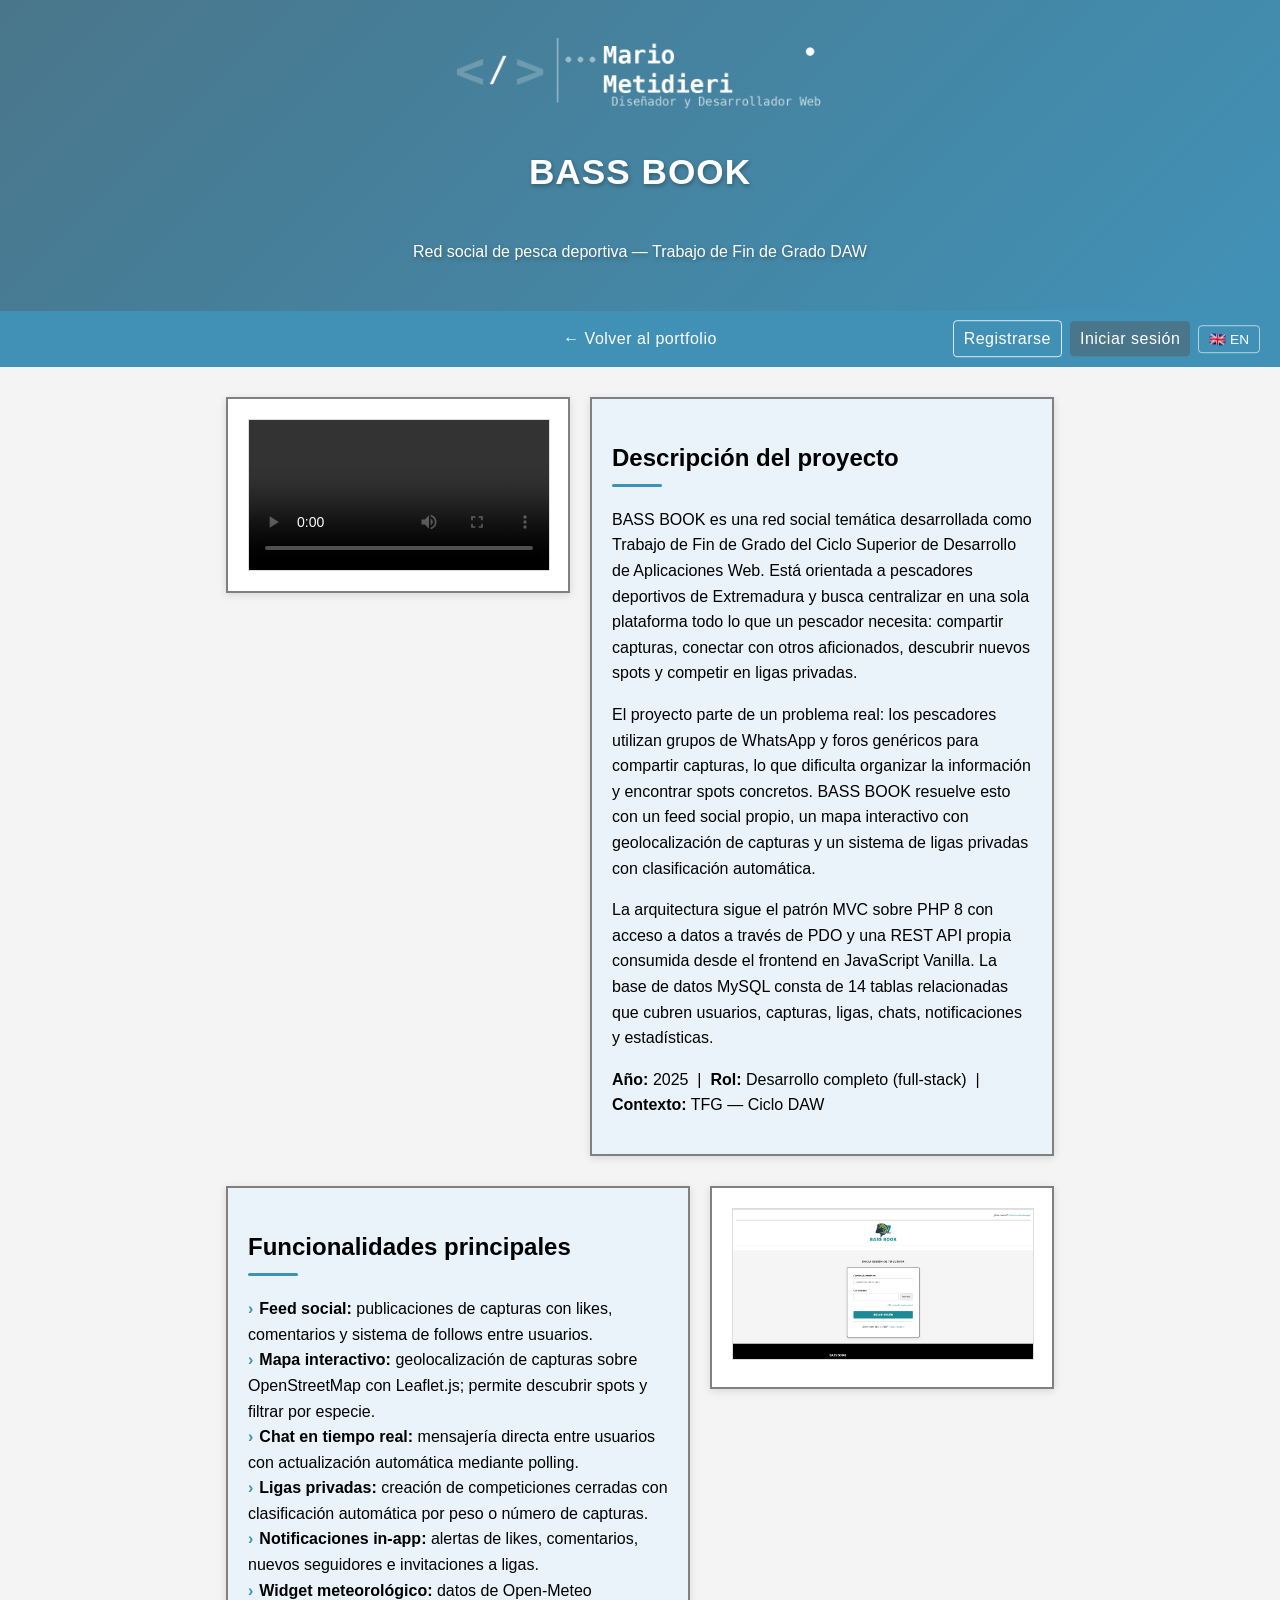
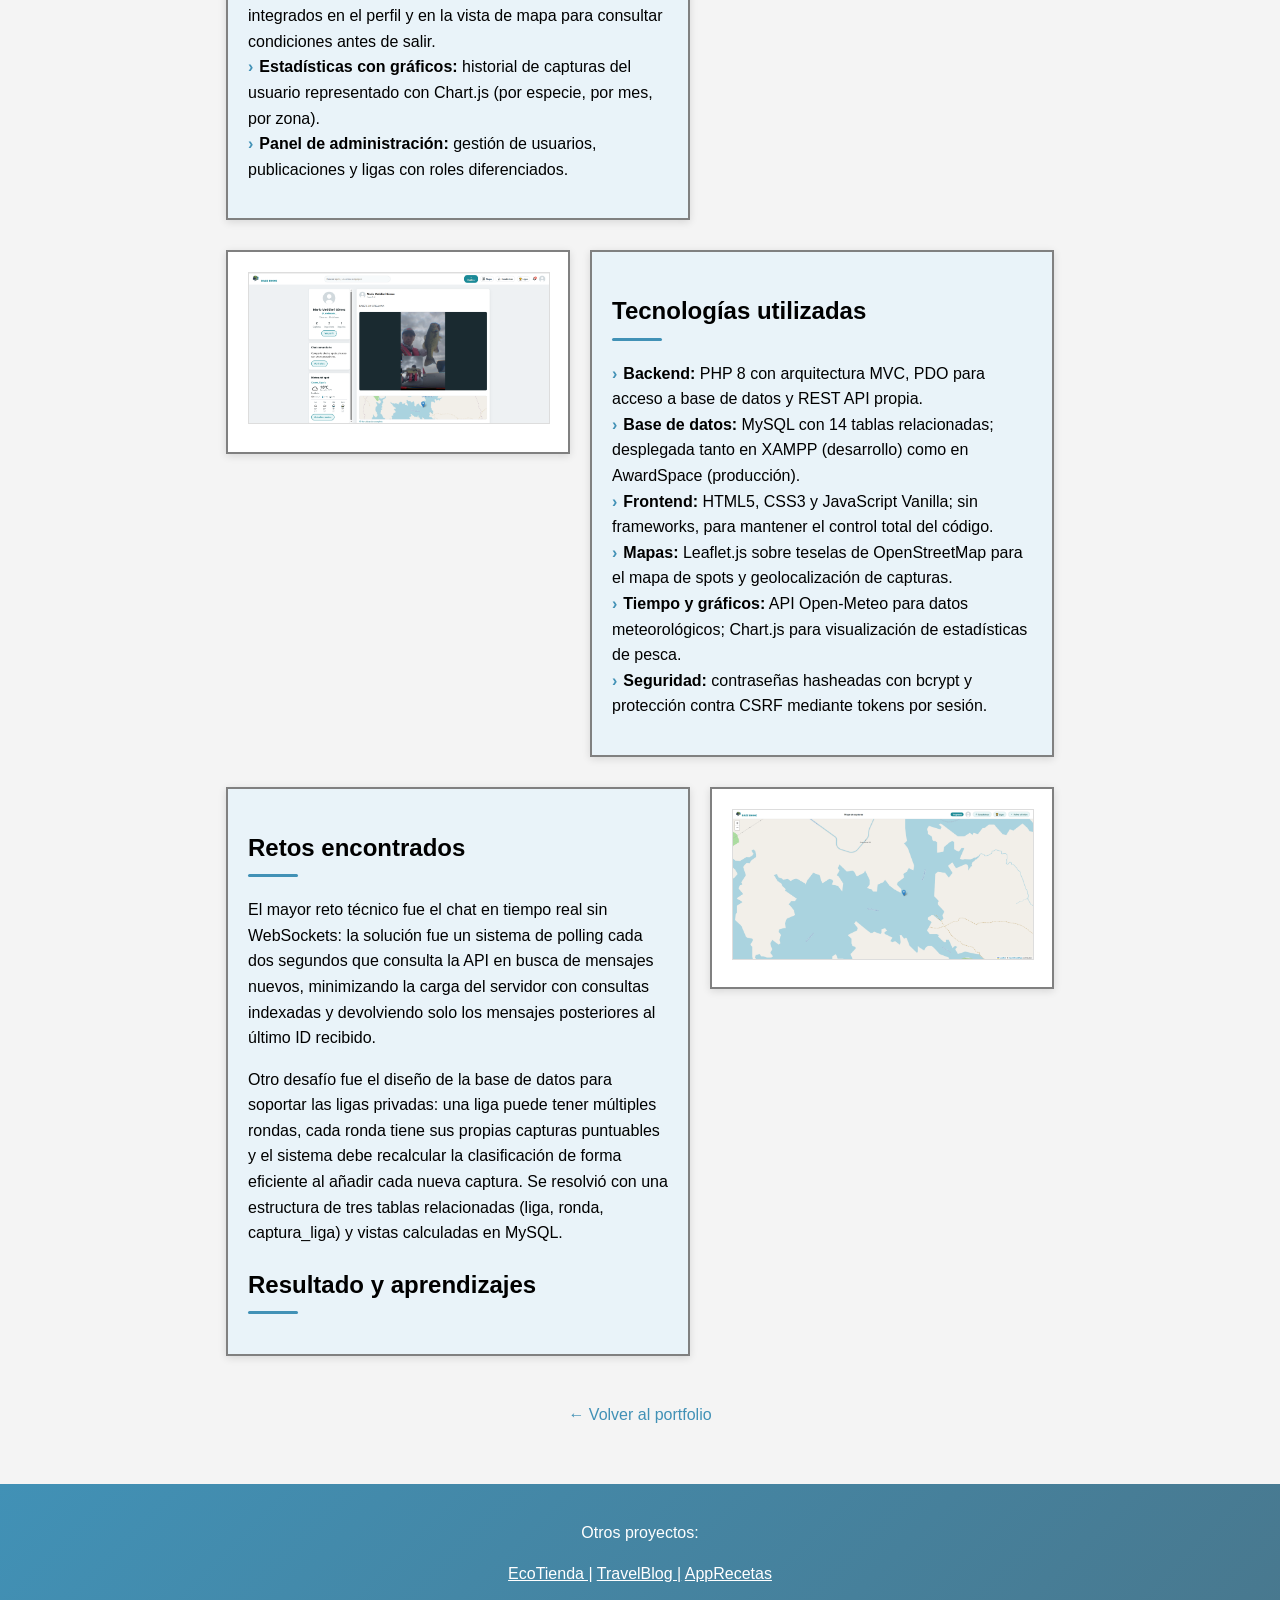
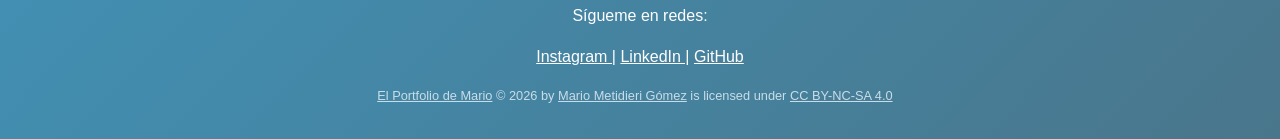
==== Proyecto1.html @ 1552d6cc "subida de proyecto" ====
<!DOCTYPE html>
<html lang="es">
<head>
  <meta charset="UTF-8">
  <meta name="viewport" content="width=device-width, initial-scale=1.0">
  <title>BASS BOOK — Mario Metidieri Gómez</title>
  <link rel="stylesheet" href="estilos.css">
  <link rel="icon" type="image/png" href="img/favicon.png">
</head>
<body>
  <header>
    <img src="img/logo.png" alt="Logo Mario Metidieri Gómez" class="logo-header">
    <h1>BASS BOOK</h1>
    <p data-es="Red social de pesca deportiva — Trabajo de Fin de Grado DAW" data-en="Sports fishing social network — DAW Final Year Project">Red social de pesca deportiva — Trabajo de Fin de Grado DAW</p>
  </header>

  <!-- Menú -->
  <div id="menu">
    <a href="TareaFinal_Mario_Metidieri_Gomez.html" data-es="← Volver al portfolio" data-en="← Back to portfolio">← Volver al portfolio</a>
    <div id="login">
      <a href="registro.html" class="btn-registro" data-es="Registrarse" data-en="Sign up">Registrarse</a>
      <a href="login.html" data-es="Iniciar sesión" data-en="Log in">Iniciar sesión</a>
      <button id="btn-idioma" class="btn-idioma">🇬🇧 EN</button>
    </div>
  </div>

  <!-- Bloque principal: vídeo + descripción -->
  <div class="contenedor">
    <div class="cuadro">
      <video controls preload="metadata">
        <source src="img/video/bassbook.mp4" type="video/mp4">
      </video>
    </div>
    <div class="info">
      <h2 data-es="Descripción del proyecto" data-en="Project description">Descripción del proyecto</h2>
      <p data-es="BASS BOOK es una red social temática desarrollada como Trabajo de Fin de Grado del Ciclo Superior de Desarrollo de Aplicaciones Web. Está orientada a pescadores deportivos de Extremadura y busca centralizar en una sola plataforma todo lo que un pescador necesita: compartir capturas, conectar con otros aficionados, descubrir nuevos spots y competir en ligas privadas." data-en="BASS BOOK is a themed social network developed as a Final Year Project for the Higher Degree in Web Application Development. It targets sport anglers in Extremadura and aims to bring together on a single platform everything a fisherman needs: sharing catches, connecting with other enthusiasts, discovering new spots and competing in private leagues.">BASS BOOK es una red social temática desarrollada como Trabajo de Fin de Grado del Ciclo Superior de Desarrollo de Aplicaciones Web. Está orientada a pescadores deportivos de Extremadura y busca centralizar en una sola plataforma todo lo que un pescador necesita: compartir capturas, conectar con otros aficionados, descubrir nuevos spots y competir en ligas privadas.</p>
      <p data-es="El proyecto parte de un problema real: los pescadores utilizan grupos de WhatsApp y foros genéricos para compartir capturas, lo que dificulta organizar la información y encontrar spots concretos. BASS BOOK resuelve esto con un feed social propio, un mapa interactivo con geolocalización de capturas y un sistema de ligas privadas con clasificación automática." data-en="The project addresses a real problem: anglers use WhatsApp groups and generic forums to share catches, making it hard to organise information and find specific spots. BASS BOOK solves this with its own social feed, an interactive map with catch geolocation and a private league system with automatic rankings.">El proyecto parte de un problema real: los pescadores utilizan grupos de WhatsApp y foros genéricos para compartir capturas, lo que dificulta organizar la información y encontrar spots concretos. BASS BOOK resuelve esto con un feed social propio, un mapa interactivo con geolocalización de capturas y un sistema de ligas privadas con clasificación automática.</p>
      <p data-es="La arquitectura sigue el patrón MVC sobre PHP 8 con acceso a datos a través de PDO y una REST API propia consumida desde el frontend en JavaScript Vanilla. La base de datos MySQL consta de 14 tablas relacionadas que cubren usuarios, capturas, ligas, chats, notificaciones y estadísticas." data-en="The architecture follows the MVC pattern on PHP 8 with data access via PDO and a custom REST API consumed by a Vanilla JavaScript frontend. The MySQL database consists of 14 related tables covering users, catches, leagues, chats, notifications and statistics.">La arquitectura sigue el patrón MVC sobre PHP 8 con acceso a datos a través de PDO y una REST API propia consumida desde el frontend en JavaScript Vanilla. La base de datos MySQL consta de 14 tablas relacionadas que cubren usuarios, capturas, ligas, chats, notificaciones y estadísticas.</p>
      <p><strong data-es="Año:" data-en="Year:">Año:</strong> 2025 &nbsp;|&nbsp; <strong data-es="Rol:" data-en="Role:">Rol:</strong> <span data-es="Desarrollo completo (full-stack)" data-en="Full-stack development">Desarrollo completo (full-stack)</span> &nbsp;|&nbsp; <strong data-es="Contexto:" data-en="Context:">Contexto:</strong> <span data-es="TFG — Ciclo DAW" data-en="Final Year Project — DAW">TFG — Ciclo DAW</span></p>
    </div>
  </div>

  <!-- Funcionalidades principales -->
  <div class="contenedor">
    <div class="info">
      <h2 data-es="Funcionalidades principales" data-en="Key features">Funcionalidades principales</h2>
      <ul>
        <li><strong data-es="Feed social:" data-en="Social feed:">Feed social:</strong> <span data-es="publicaciones de capturas con likes, comentarios y sistema de follows entre usuarios." data-en="catch posts with likes, comments and a user follow system.">publicaciones de capturas con likes, comentarios y sistema de follows entre usuarios.</span></li>
        <li><strong data-es="Mapa interactivo:" data-en="Interactive map:">Mapa interactivo:</strong> <span data-es="geolocalización de capturas sobre OpenStreetMap con Leaflet.js; permite descubrir spots y filtrar por especie." data-en="catch geolocation on OpenStreetMap via Leaflet.js; lets users discover spots and filter by species.">geolocalización de capturas sobre OpenStreetMap con Leaflet.js; permite descubrir spots y filtrar por especie.</span></li>
        <li><strong data-es="Chat en tiempo real:" data-en="Real-time chat:">Chat en tiempo real:</strong> <span data-es="mensajería directa entre usuarios con actualización automática mediante polling." data-en="direct messaging between users with automatic updates via polling.">mensajería directa entre usuarios con actualización automática mediante polling.</span></li>
        <li><strong data-es="Ligas privadas:" data-en="Private leagues:">Ligas privadas:</strong> <span data-es="creación de competiciones cerradas con clasificación automática por peso o número de capturas." data-en="closed competitions with automatic rankings by weight or number of catches.">creación de competiciones cerradas con clasificación automática por peso o número de capturas.</span></li>
        <li><strong data-es="Notificaciones in-app:" data-en="In-app notifications:">Notificaciones in-app:</strong> <span data-es="alertas de likes, comentarios, nuevos seguidores e invitaciones a ligas." data-en="alerts for likes, comments, new followers and league invitations.">alertas de likes, comentarios, nuevos seguidores e invitaciones a ligas.</span></li>
        <li><strong data-es="Widget meteorológico:" data-en="Weather widget:">Widget meteorológico:</strong> <span data-es="datos de Open-Meteo integrados en el perfil y en la vista de mapa para consultar condiciones antes de salir." data-en="Open-Meteo data integrated in the profile and map view to check conditions before heading out.">datos de Open-Meteo integrados en el perfil y en la vista de mapa para consultar condiciones antes de salir.</span></li>
        <li><strong data-es="Estadísticas con gráficos:" data-en="Statistics with charts:">Estadísticas con gráficos:</strong> <span data-es="historial de capturas del usuario representado con Chart.js (por especie, por mes, por zona)." data-en="user catch history displayed with Chart.js (by species, by month, by area).">historial de capturas del usuario representado con Chart.js (por especie, por mes, por zona).</span></li>
        <li><strong data-es="Panel de administración:" data-en="Admin panel:">Panel de administración:</strong> <span data-es="gestión de usuarios, publicaciones y ligas con roles diferenciados." data-en="management of users, posts and leagues with separate roles.">gestión de usuarios, publicaciones y ligas con roles diferenciados.</span></li>
      </ul>
    </div>
    <div class="cuadro">
      <img
        src="img/bassbook1.jpg.png"
        srcset="img/bassbook1.jpg.png 800w"
        sizes="(max-width: 600px) 100vw, 800px"
        alt="Captura del proyecto Bass Book"
        loading="lazy"
        width="800"
        height="500"
      >
    </div>
  </div>

  <!-- Tecnologías -->
  <div class="contenedor">
    <div class="cuadro">
      <img
        src="img/bassbook2.jpg.png"
        srcset="img/bassbook2.jpg.png 800w"
        sizes="(max-width: 600px) 100vw, 800px"
        alt="Captura del proyecto Bass Book"
        loading="lazy"
        width="800"
        height="500"
      >
    </div>
    <div class="info">
      <h2 data-es="Tecnologías utilizadas" data-en="Technologies used">Tecnologías utilizadas</h2>
      <ul>
        <li><strong data-es="Backend:" data-en="Backend:">Backend:</strong> <span data-es="PHP 8 con arquitectura MVC, PDO para acceso a base de datos y REST API propia." data-en="PHP 8 with MVC architecture, PDO for database access and a custom REST API.">PHP 8 con arquitectura MVC, PDO para acceso a base de datos y REST API propia.</span></li>
        <li><strong data-es="Base de datos:" data-en="Database:">Base de datos:</strong> <span data-es="MySQL con 14 tablas relacionadas; desplegada tanto en XAMPP (desarrollo) como en AwardSpace (producción)." data-en="MySQL with 14 related tables; deployed on both XAMPP (development) and AwardSpace (production).">MySQL con 14 tablas relacionadas; desplegada tanto en XAMPP (desarrollo) como en AwardSpace (producción).</span></li>
        <li><strong data-es="Frontend:" data-en="Frontend:">Frontend:</strong> <span data-es="HTML5, CSS3 y JavaScript Vanilla; sin frameworks, para mantener el control total del código." data-en="HTML5, CSS3 and Vanilla JavaScript; no frameworks, to maintain full control of the code.">HTML5, CSS3 y JavaScript Vanilla; sin frameworks, para mantener el control total del código.</span></li>
        <li><strong data-es="Mapas:" data-en="Maps:">Mapas:</strong> <span data-es="Leaflet.js sobre teselas de OpenStreetMap para el mapa de spots y geolocalización de capturas." data-en="Leaflet.js on OpenStreetMap tiles for the spots map and catch geolocation.">Leaflet.js sobre teselas de OpenStreetMap para el mapa de spots y geolocalización de capturas.</span></li>
        <li><strong data-es="Tiempo y gráficos:" data-en="Weather and charts:">Tiempo y gráficos:</strong> <span data-es="API Open-Meteo para datos meteorológicos; Chart.js para visualización de estadísticas de pesca." data-en="Open-Meteo API for weather data; Chart.js for fishing statistics visualisation.">API Open-Meteo para datos meteorológicos; Chart.js para visualización de estadísticas de pesca.</span></li>
        <li><strong data-es="Seguridad:" data-en="Security:">Seguridad:</strong> <span data-es="contraseñas hasheadas con bcrypt y protección contra CSRF mediante tokens por sesión." data-en="passwords hashed with bcrypt and CSRF protection via per-session tokens.">contraseñas hasheadas con bcrypt y protección contra CSRF mediante tokens por sesión.</span></li>
      </ul>
    </div>
  </div>

  <!-- Retos y aprendizajes -->
  <div class="contenedor">
    <div class="info">
      <h2 data-es="Retos encontrados" data-en="Challenges">Retos encontrados</h2>
      <p data-es="El mayor reto técnico fue el chat en tiempo real sin WebSockets: la solución fue un sistema de polling cada dos segundos que consulta la API en busca de mensajes nuevos, minimizando la carga del servidor con consultas indexadas y devolviendo solo los mensajes posteriores al último ID recibido." data-en="The biggest technical challenge was real-time chat without WebSockets: the solution was a polling system every two seconds that queries the API for new messages, minimising server load with indexed queries and returning only messages after the last received ID.">El mayor reto técnico fue el chat en tiempo real sin WebSockets: la solución fue un sistema de polling cada dos segundos que consulta la API en busca de mensajes nuevos, minimizando la carga del servidor con consultas indexadas y devolviendo solo los mensajes posteriores al último ID recibido.</p>
      <p data-es="Otro desafío fue el diseño de la base de datos para soportar las ligas privadas: una liga puede tener múltiples rondas, cada ronda tiene sus propias capturas puntuables y el sistema debe recalcular la clasificación de forma eficiente al añadir cada nueva captura. Se resolvió con una estructura de tres tablas relacionadas (liga, ronda, captura_liga) y vistas calculadas en MySQL." data-en="Another challenge was designing the database to support private leagues: a league can have multiple rounds, each round has its own scoring catches, and the system must efficiently recalculate rankings whenever a new catch is added. This was solved with a three-table structure (league, round, league_catch) and calculated views in MySQL.">Otro desafío fue el diseño de la base de datos para soportar las ligas privadas: una liga puede tener múltiples rondas, cada ronda tiene sus propias capturas puntuables y el sistema debe recalcular la clasificación de forma eficiente al añadir cada nueva captura. Se resolvió con una estructura de tres tablas relacionadas (liga, ronda, captura_liga) y vistas calculadas en MySQL.</p>
      <h2 data-es="Resultado y aprendizajes" data-en="Results and learnings">Resultado y aprendizajes</h2>
    </div>
    <div class="cuadro">
      <img
        src="img/bassbook3.jpg.png"
        srcset="img/bassbook3.jpg.png 800w"
        sizes="(max-width: 600px) 100vw, 800px"
        alt="Captura del proyecto Bass Book"
        loading="lazy"
        width="800"
        height="500"
      >
    </div>
  </div>

  <!-- Navegación inferior -->
  <div class="contenedor">
    <p><a href="TareaFinal_Mario_Metidieri_Gomez.html" data-es="← Volver al portfolio" data-en="← Back to portfolio">← Volver al portfolio</a></p>
  </div>

  <footer>
    <p data-es="Otros proyectos:" data-en="Other projects:">Otros proyectos:</p>
    <p class="redes">
      <a href="Proyecto2.html">EcoTienda |</a>
      <a href="Proyecto3.html">TravelBlog |</a>
      <a href="Proyecto4.html">AppRecetas</a>
    </p>
    <p data-es="Sígueme en redes:" data-en="Follow me:">Sígueme en redes:</p>
    <p class="redes"><a href="#">Instagram |</a> <a href="#">LinkedIn |</a> <a href="#">GitHub</a></p>
    <p class="footer-license"><a href="TareaFinal_Mario_Metidieri_Gomez.html">El Portfolio de Mario</a> © 2026 by <a href="TareaFinal_Mario_Metidieri_Gomez.html">Mario Metidieri Gómez</a> is licensed under <a href="https://creativecommons.org/licenses/by-nc-sa/4.0/">CC BY-NC-SA 4.0</a><img src="https://mirrors.creativecommons.org/presskit/icons/cc.svg" alt="" style="max-width: 1em;max-height:1em;margin-left: .2em;"><img src="https://mirrors.creativecommons.org/presskit/icons/by.svg" alt="" style="max-width: 1em;max-height:1em;margin-left: .2em;"><img src="https://mirrors.creativecommons.org/presskit/icons/nc.svg" alt="" style="max-width: 1em;max-height:1em;margin-left: .2em;"><img src="https://mirrors.creativecommons.org/presskit/icons/sa.svg" alt="" style="max-width: 1em;max-height:1em;margin-left: .2em;"></p>
  </footer>
  <script src="idioma.js"></script>
</body>
</html>
---- estilos.css ----
/* Fondo y tipografía */
body {
  font-family: Arial, sans-serif;
  font-size: 16px;
  background-color: #f4f4f4;
  margin: 0;
  padding: 0;
  line-height: 1.6;
}

/* Cabecera */
header {
  background: linear-gradient(135deg, #49768B 0%, #4191B6 100%);
  color: white;
  text-align: center;
  padding: 30px;
  text-shadow: 1px 2px 4px rgba(0, 0, 0, 0.3);
  display: flex;
  flex-direction: column;
  align-items: center;
}
header h1 {
  font-size: 2.2rem;
  letter-spacing: 1px;
}
.logo-header {
  height: 80px;
  width: auto;
  margin-bottom: 10px;
  margin-left: 150px;
}

/* Menú */
#menu {
  display: flex;
  justify-content: center;
  align-items: center;
  gap: 5px;
  background-color: #4191B6;
  color: white;
  padding: 10px;
  position: relative;
}
#menu a {
  color: white;
  text-decoration: none;
  padding: 5px 10px;
  letter-spacing: 0.5px;
  transition: background-color 0.25s ease;
}
#menu a:hover {
  background-color: #2AA5E0;
}
#login {
  position: absolute;
  right: 20px;
  top: 50%;
  transform: translateY(-50%);
  z-index: 10;
  display: flex;
  align-items: center;
  gap: 8px;
}
#login a {
  background-color: #49768B;
  color: white;
  padding: 5px 10px;
  border-radius: 4px;
  text-decoration: none;
  transition: background-color 0.25s ease;
}
#login a:hover {
  background-color: #2AA5E0;
}

/* Botón de registro — estilo contorno */
.btn-registro {
  background-color: transparent !important;
  border: 1px solid rgba(255, 255, 255, 0.8);
}
.btn-registro:hover {
  background-color: rgba(255, 255, 255, 0.15) !important;
}

/* Botón de idioma */
.btn-idioma {
  background-color: transparent;
  border: 1px solid rgba(255, 255, 255, 0.6);
  color: white;
  padding: 5px 10px;
  border-radius: 4px;
  cursor: pointer;
  font-size: 0.85em;
  font-family: Arial, sans-serif;
  transition: background-color 0.25s ease;
}
.btn-idioma:hover {
  background-color: rgba(255, 255, 255, 0.15);
  transform: none;
}

/* Contenedor principal */
.contenedor {
  display: flex;
  flex-wrap: wrap;
  justify-content: center;
  align-items: flex-start;
  gap: 20px;
  margin: 30px 0;
}

/* Títulos de sección */
h2 {
  position: relative;
  padding-bottom: 10px;
}
h2::after {
  content: "";
  position: absolute;
  bottom: 0;
  left: 50%;
  transform: translateX(-50%);
  width: 50px;
  height: 3px;
  background-color: #4191B6;
  border-radius: 2px;
}
.info h2::after {
  left: 0;
  transform: none;
}

/* Proyectos */
#bloque_proyectos {
  text-align: center;
  padding: 20px;
}
#proyectos {
  display: grid;
  grid-template-columns: repeat(auto-fit, minmax(180px, 1fr));
  gap: 20px;
  max-width: 900px;
  margin: 20px auto 0;
  padding: 0 20px;
}
.proyecto {
  padding: 10px;
  border: 1px solid #ccc;
  background-color: white;
  transition: box-shadow 0.3s ease, transform 0.2s ease;
}
.proyecto:nth-child(even) {
  background-color: #e9f3f9;
}
.proyecto:hover {
  transform: translateY(-4px);
  box-shadow: 0 6px 16px rgba(65, 145, 182, 0.25);
}
.proyecto a {
  display: block;
  margin-top: 5px;
  text-decoration: none;
  color: #4191B6;
}
.proyecto a:hover {
  color: #2AA5E0;
  text-decoration: underline;
}

/* Cuadro de imagen */
.cuadro {
  width: 300px;
  padding: 20px;
  border: 2px solid grey;
  background-color: white;
  box-shadow: 0 2px 8px rgba(0, 0, 0, 0.12);
  overflow: hidden;
}
.cuadro img {
  width: 100%;
  height: auto;
  border: 1px solid #ddd;
  transition: transform 0.4s ease;
}
.cuadro:hover img {
  transform: scale(1.03);
}
.cuadro:has(video) {
  overflow: visible;
}
.cuadro video {
  width: 100%;
  height: auto;
  display: block;
  border: 1px solid #ddd;
}

/* Bloque de información */
.info {
  width: 420px;
  padding: 20px;
  border: 2px solid grey;
  background-color: #e9f3f9;
  text-align: left;
  box-shadow: 0 2px 8px rgba(0, 0, 0, 0.12);
}
.info ul {
  list-style: none;
  padding-left: 0;
}
.info ul li::before {
  content: "›";
  color: #4191B6;
  font-weight: bold;
  margin-right: 6px;
}

/* Secciones */
#sobre_mi, #contacto {
  display: flex;
  flex-direction: column;
  align-items: center;
  text-align: center;
  padding: 20px;
  background-color: white;
  margin: 20px;
  border: 1px solid #ccc;
}

/* Caja de login */
.login-box {
  background-color: white;
  border: 2px solid grey;
  padding: 30px;
  width: 300px;
  text-align: left;
  border-radius: 8px;
  box-shadow: 0 4px 16px rgba(73, 118, 139, 0.2);
}
.login-box input {
  width: 100%;
}

/* Formulario */
form {
  text-align: left;
  margin-top: 10px;
}
label {
  font-weight: bold;
  display: block;
  margin-top: 12px;
}

/* Checkbox y enlace secundario en registro */
.label-checkbox {
  display: flex;
  align-items: center;
  gap: 8px;
  font-weight: normal;
  margin: 8px 0;
  cursor: pointer;
}
.label-checkbox input[type="checkbox"] {
  width: auto;
  display: inline-block;
}
.link-login {
  margin-top: 15px;
  text-align: center;
  font-size: 0.9em;
}
input, textarea {
  width: 300px;
  padding: 8px;
  margin: 4px 0 14px;
  border: 1px solid #ccc;
  border-radius: 4px;
  display: block;
}
input:focus, textarea:focus {
  outline: 2px solid #4191B6;
  outline-offset: 2px;
  border-color: #4191B6;
}
button {
  background-color: #4191B6;
  color: white;
  border: none;
  padding: 10px 20px;
  cursor: pointer;
  border-radius: 4px;
  transition: background-color 0.3s ease, transform 0.2s ease;
}
button:hover {
  background-color: #2AA5E0;
  transform: translateY(-2px);
}

/* Tabla de datos */
.tabla-datos {
  width: 100%;
  border-collapse: collapse;
  margin-top: 15px;
  font-size: 0.9em;
}
.tabla-datos th, .tabla-datos td {
  border: 1px solid #c5dce8;
  padding: 8px 12px;
  text-align: left;
}
.tabla-datos th {
  background-color: #4191B6;
  color: white;
  font-weight: bold;
}
.tabla-datos tr:nth-child(even) td {
  background-color: #e9f3f9;
}

/* Enlaces */
a {
  color: #4191B6;
  text-decoration: none;
  transition: color 0.2s ease;
}
a:hover {
  color: #2AA5E0;
  text-decoration: underline;
}
a:visited {
  color: #6fa7c2;
}

/* Footer */
footer {
  background: linear-gradient(135deg, #4191B6 0%, #49768B 100%);
  color: white;
  text-align: center;
  padding: 20px;
  margin-top: 40px;
}
.redes a {
  color: white;
  text-decoration: underline;
}

/* Licencia Creative Commons */
.footer-license {
  font-size: 0.8em;
  margin-top: 15px;
  color: #c8dde8;
}
.footer-license a {
  color: #c8dde8;
  text-decoration: underline;
}
.footer-license img {
  vertical-align: middle;
}

/* Imágenes responsive */
img {
  max-width: 100%;
  height: auto;
}

/* Responsive — pantalla mediana */
@media (max-width: 768px) {
  header h1 {
    font-size: 1.6rem;
  }
  .logo-header {
    margin-left: 0;
  }
  .contenedor {
    flex-direction: column;
    align-items: center;
    padding: 0 15px;
  }
  .cuadro, .info {
    width: 100%;
    box-sizing: border-box;
  }
  #menu {
    flex-direction: column;
    align-items: center;
    gap: 0;
  }
  #menu a {
    padding: 12px 20px;
    width: 100%;
    text-align: center;
    box-sizing: border-box;
  }
  #login {
    position: static;
    transform: none;
    margin-top: 8px;
    flex-wrap: wrap;
    justify-content: center;
  }
}

/* Responsive — tablet pequeña */
@media (max-width: 600px) {
  #proyectos {
    grid-template-columns: 1fr;
  }
}

/* Responsive — móvil pequeño */
@media (max-width: 480px) {
  header h1 {
    font-size: 1.3rem;
  }
  .logo-header {
    height: 60px;
  }
}
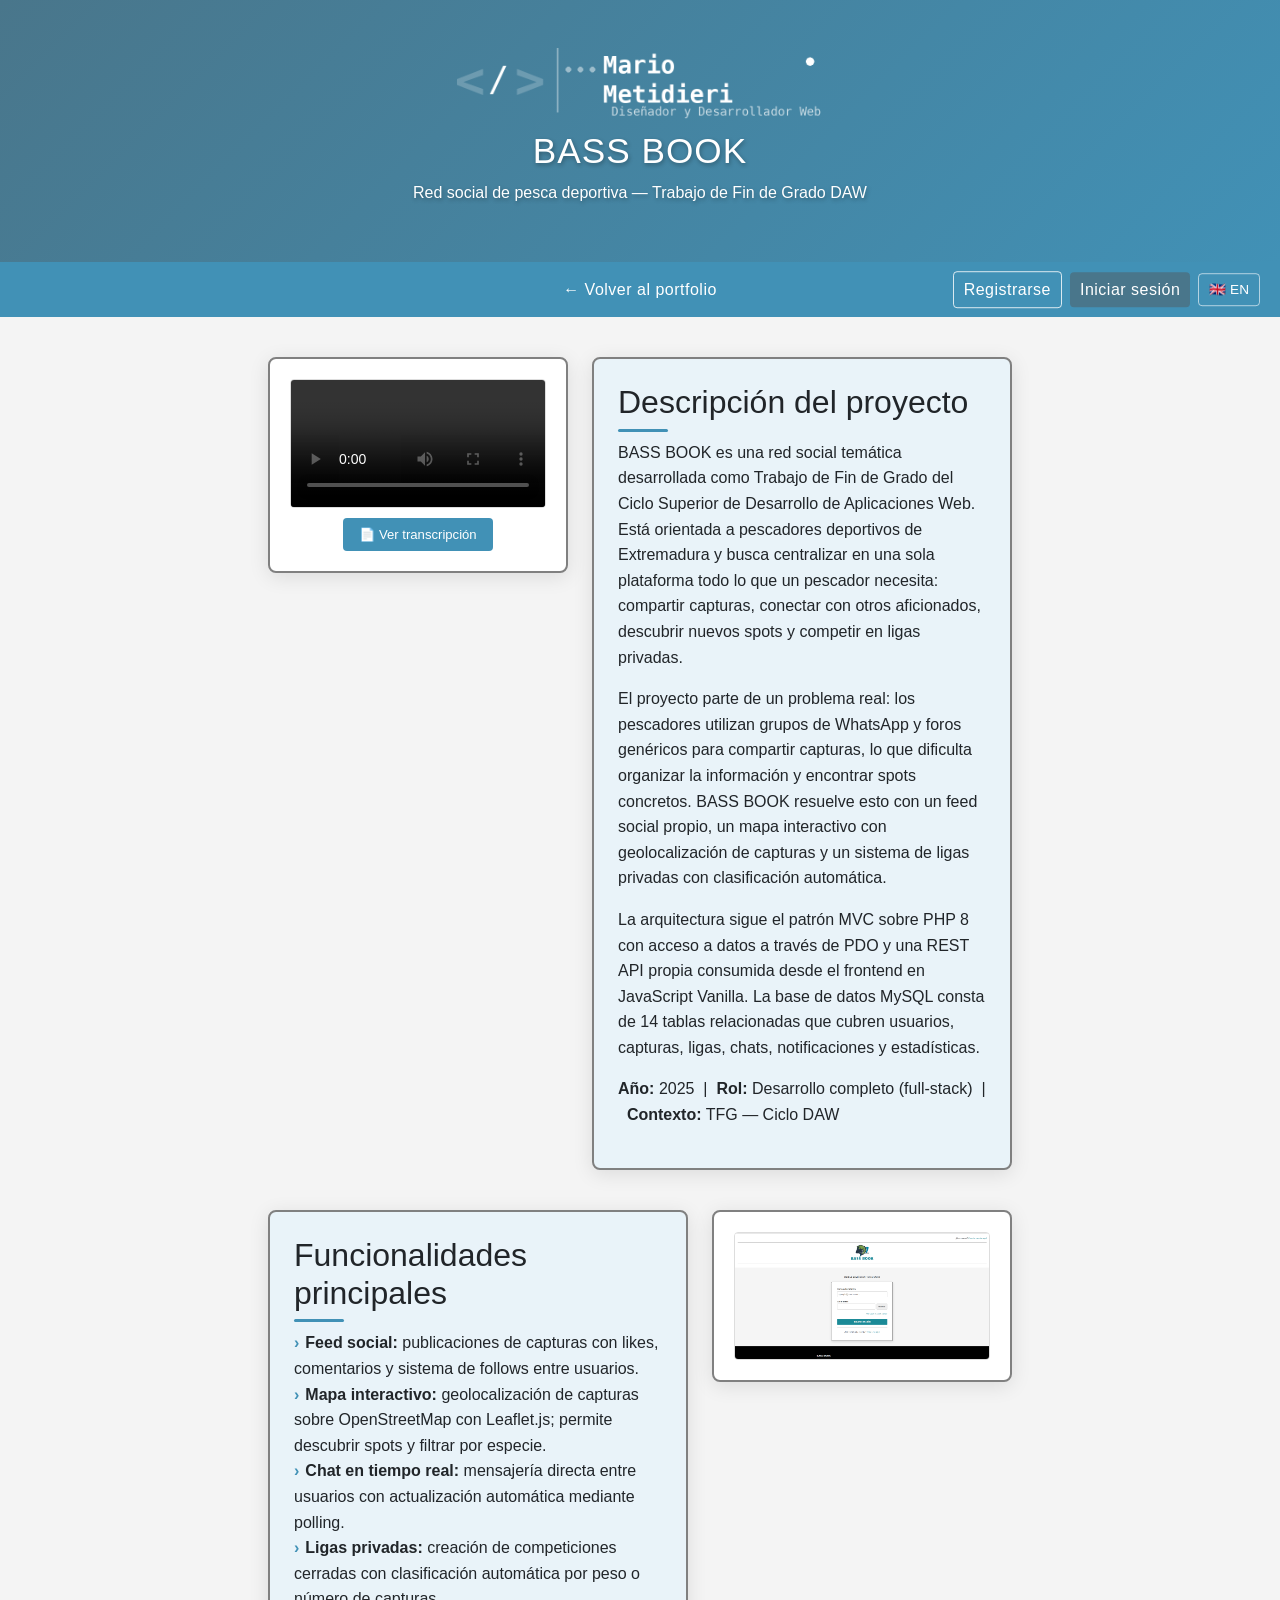
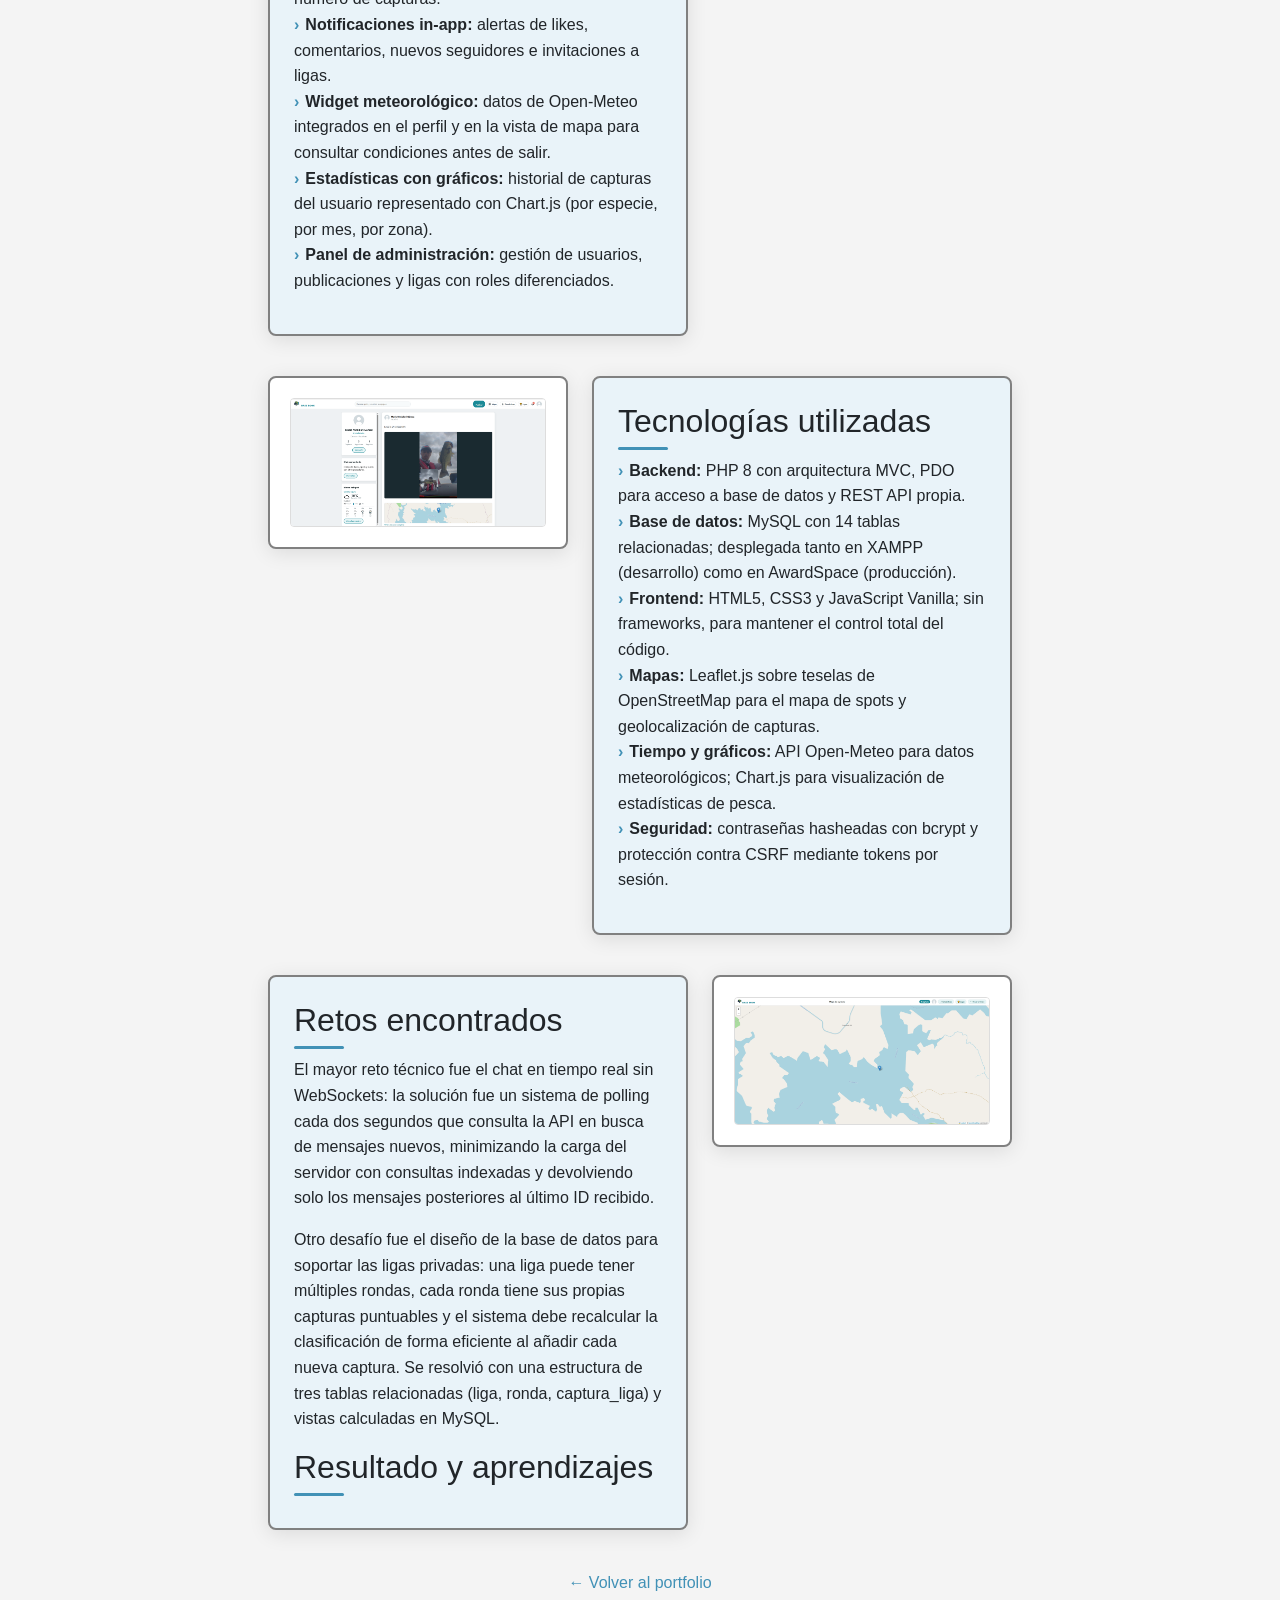
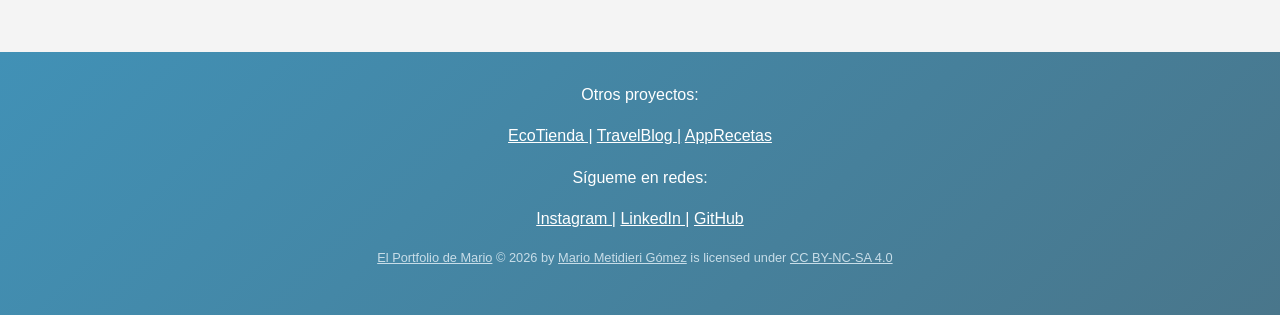
==== commit e108fdd8: "Mejoras visuales, Bootstrap 5, modal transcripción y menú hamburguesa - Bootstrap 5.3.3 CDN añadido " ====
--- a/Proyecto1.html
+++ b/Proyecto1.html
@@ -4,6 +4,7 @@
   <meta charset="UTF-8">
   <meta name="viewport" content="width=device-width, initial-scale=1.0">
   <title>BASS BOOK — Mario Metidieri Gómez</title>
+  <link href="https://cdn.jsdelivr.net/npm/bootstrap@5.3.3/dist/css/bootstrap.min.css" rel="stylesheet">
   <link rel="stylesheet" href="estilos.css">
   <link rel="icon" type="image/png" href="img/favicon.png">
 </head>
@@ -16,6 +17,7 @@
 
   <!-- Menú -->
   <div id="menu">
+    <button id="btn-hamburguesa" aria-label="Abrir menú">☰</button>
     <a href="TareaFinal_Mario_Metidieri_Gomez.html" data-es="← Volver al portfolio" data-en="← Back to portfolio">← Volver al portfolio</a>
     <div id="login">
       <a href="registro.html" class="btn-registro" data-es="Registrarse" data-en="Sign up">Registrarse</a>
@@ -27,9 +29,12 @@
   <!-- Bloque principal: vídeo + descripción -->
   <div class="contenedor">
     <div class="cuadro">
-      <video controls preload="metadata">
+      <video id="video-pagina" controls preload="metadata">
         <source src="img/video/bassbook.mp4" type="video/mp4">
       </video>
+      <button class="btn-transcripcion" onclick="abrirTranscripcion()">
+        📄 Ver transcripción
+      </button>
     </div>
     <div class="info">
       <h2 data-es="Descripción del proyecto" data-en="Project description">Descripción del proyecto</h2>
@@ -132,6 +137,63 @@
     <p class="footer-license"><a href="TareaFinal_Mario_Metidieri_Gomez.html">El Portfolio de Mario</a> © 2026 by <a href="TareaFinal_Mario_Metidieri_Gomez.html">Mario Metidieri Gómez</a> is licensed under <a href="https://creativecommons.org/licenses/by-nc-sa/4.0/">CC BY-NC-SA 4.0</a><img src="https://mirrors.creativecommons.org/presskit/icons/cc.svg" alt="" style="max-width: 1em;max-height:1em;margin-left: .2em;"><img src="https://mirrors.creativecommons.org/presskit/icons/by.svg" alt="" style="max-width: 1em;max-height:1em;margin-left: .2em;"><img src="https://mirrors.creativecommons.org/presskit/icons/nc.svg" alt="" style="max-width: 1em;max-height:1em;margin-left: .2em;"><img src="https://mirrors.creativecommons.org/presskit/icons/sa.svg" alt="" style="max-width: 1em;max-height:1em;margin-left: .2em;"></p>
   </footer>
   <script src="idioma.js"></script>
+
+  <!-- Modal Transcripción -->
+  <div id="modal-transcripcion" class="modal-overlay" onclick="cerrarTranscripcionOverlay(event)">
+    <div class="modal-caja">
+      <button class="modal-cerrar" onclick="cerrarTranscripcion()">×</button>
+      <video id="video-modal" controls preload="metadata">
+        <source src="img/video/bassbook.mp4" type="video/mp4">
+      </video>
+      <div class="transcripcion-texto">
+        <h3>Transcripción del vídeo</h3>
+
+        <p><strong>Introducción:</strong> Buenas, soy Mario y os voy a enseñar el proyecto que estoy haciendo para fin de curso. Esta web trata sobre una red social destinada sobre todo a pescadores.</p>
+
+        <p><strong>Pantalla de inicio y acceso:</strong> Esta es la pantalla de inicio. Desde aquí podemos iniciar sesión o registrarnos si no tenemos cuenta. Vamos a iniciar sesión rápido.</p>
+
+        <p><strong>Perfil y estadísticas:</strong> Una vez iniciada la sesión, podemos ver nuestro perfil con nuestras estadísticas: posts realizados, seguidores y personas a las que seguimos.</p>
+
+        <p><strong>Chat comunitario y meteorología:</strong> Hay un chat comunitario donde todo el mundo puede hablar. También tengo integrado un apartado del tiempo: si cambias tu ubicación, el meteograma se actualiza automáticamente para mostrar el tiempo de esa zona.</p>
+
+        <p><strong>Posts y mapa de capturas:</strong> Los posts muestran las capturas de los usuarios. Por ejemplo, tengo un post de hace unos días con dos peces que saqué en Orellana. En cada post puedes marcar en un mapa el punto exacto donde pescaste, dar like, comentar o eliminar el post si es tuyo. Desde otras cuentas también puedes compartir y comentar los posts de otros usuarios.</p>
+
+        <p><strong>Publicar un post:</strong> A la hora de publicar, puedes seleccionar el embalse, la especie del pez, contar lo que has pescado, subir una foto y marcar opcionalmente el pantano en el mapa.</p>
+
+        <p><strong>Mapa general y estadísticas:</strong> Hay un mapa global donde se ven todas las capturas registradas. Cada post con ubicación aparece como un marcador. En el apartado de estadísticas puedes ver las personas que han publicado capturas, los me gustas totales, comentarios escritos, pescadores registrados, la especie más capturada, los días con más actividad y los embalses con mayor actividad pesquera.</p>
+
+        <p><strong>Sistema de ligas:</strong> Hay un apartado de ligas pensado para torneos entre amigos, algo muy habitual en la pesca. Los usuarios pueden crear una liga, establecer un bote entre todos, unirse con un código, organizar mangas cada dos o tres semanas en distintos pantanos y clasificarse según las especies capturadas y los kilos pesados. Cada liga tiene su propio chat interno y el ganador se lleva los premios.</p>
+
+        <p><strong>Configuración de perfil:</strong> Por último, puedes editar tu perfil: biografía, foto de perfil, especie favorita y ubicación.</p>
+      </div>
+    </div>
+  </div>
+
+  <script>
+    function abrirTranscripcion() {
+      document.getElementById('modal-transcripcion').classList.add('activo');
+      document.getElementById('video-pagina').pause();
+      document.addEventListener('keydown', cerrarConEscape);
+    }
+
+    function cerrarTranscripcion() {
+      document.getElementById('modal-transcripcion').classList.remove('activo');
+      document.getElementById('video-modal').pause();
+      document.removeEventListener('keydown', cerrarConEscape);
+    }
+
+    function cerrarTranscripcionOverlay(event) {
+      if (event.target === document.getElementById('modal-transcripcion')) {
+        cerrarTranscripcion();
+      }
+    }
+
+    function cerrarConEscape(event) {
+      if (event.key === 'Escape') {
+        cerrarTranscripcion();
+      }
+    }
+  </script>
 </body>
 </html>
 
--- a/estilos.css
+++ b/estilos.css
@@ -13,7 +13,7 @@
   background: linear-gradient(135deg, #49768B 0%, #4191B6 100%);
   color: white;
   text-align: center;
-  padding: 30px;
+  padding: 40px 30px;
   text-shadow: 1px 2px 4px rgba(0, 0, 0, 0.3);
   display: flex;
   flex-direction: column;
@@ -72,6 +72,18 @@
 #login a:hover {
   background-color: #2AA5E0;
 }
+#menu a:visited,
+#login a:visited {
+  color: white;
+}
+#menu a:focus,
+#login a:focus {
+  outline-color: rgba(255, 255, 255, 0.8);
+}
+#menu a:active,
+#login a:active {
+  color: rgba(255, 255, 255, 0.75);
+}
 
 /* Botón de registro — estilo contorno */
 .btn-registro {
@@ -99,14 +111,19 @@
   transform: none;
 }
 
+/* Botón hamburguesa — visible solo en móvil */
+#btn-hamburguesa {
+  display: none;
+}
+
 /* Contenedor principal */
 .contenedor {
   display: flex;
   flex-wrap: wrap;
   justify-content: center;
   align-items: flex-start;
-  gap: 20px;
-  margin: 30px 0;
+  gap: 24px;
+  margin: 40px 0;
 }
 
 /* Títulos de sección */
@@ -144,17 +161,18 @@
   padding: 0 20px;
 }
 .proyecto {
-  padding: 10px;
+  padding: 14px;
   border: 1px solid #ccc;
   background-color: white;
-  transition: box-shadow 0.3s ease, transform 0.2s ease;
+  border-radius: 6px;
+  transition: box-shadow 0.35s ease, transform 0.25s ease;
 }
 .proyecto:nth-child(even) {
   background-color: #e9f3f9;
 }
 .proyecto:hover {
-  transform: translateY(-4px);
-  box-shadow: 0 6px 16px rgba(65, 145, 182, 0.25);
+  transform: translateY(-5px);
+  box-shadow: 0 8px 24px rgba(65, 145, 182, 0.30);
 }
 .proyecto a {
   display: block;
@@ -173,13 +191,15 @@
   padding: 20px;
   border: 2px solid grey;
   background-color: white;
-  box-shadow: 0 2px 8px rgba(0, 0, 0, 0.12);
+  border-radius: 8px;
+  box-shadow: 0 4px 20px rgba(0, 0, 0, 0.10);
   overflow: hidden;
 }
 .cuadro img {
   width: 100%;
   height: auto;
   border: 1px solid #ddd;
+  border-radius: 4px;
   transition: transform 0.4s ease;
 }
 .cuadro:hover img {
@@ -193,16 +213,18 @@
   height: auto;
   display: block;
   border: 1px solid #ddd;
+  border-radius: 4px;
 }
 
 /* Bloque de información */
 .info {
   width: 420px;
-  padding: 20px;
+  padding: 24px;
   border: 2px solid grey;
   background-color: #e9f3f9;
   text-align: left;
-  box-shadow: 0 2px 8px rgba(0, 0, 0, 0.12);
+  border-radius: 8px;
+  box-shadow: 0 4px 20px rgba(0, 0, 0, 0.10);
 }
 .info ul {
   list-style: none;
@@ -221,10 +243,11 @@
   flex-direction: column;
   align-items: center;
   text-align: center;
-  padding: 20px;
+  padding: 30px;
   background-color: white;
   margin: 20px;
   border: 1px solid #ccc;
+  border-radius: 8px;
 }
 
 /* Caja de login */
@@ -235,7 +258,7 @@
   width: 300px;
   text-align: left;
   border-radius: 8px;
-  box-shadow: 0 4px 16px rgba(73, 118, 139, 0.2);
+  box-shadow: 0 6px 28px rgba(73, 118, 139, 0.22);
 }
 .login-box input {
   width: 100%;
@@ -277,6 +300,7 @@
   border: 1px solid #ccc;
   border-radius: 4px;
   display: block;
+  resize: vertical;
 }
 input:focus, textarea:focus {
   outline: 2px solid #4191B6;
@@ -295,6 +319,7 @@
 button:hover {
   background-color: #2AA5E0;
   transform: translateY(-2px);
+  box-shadow: 0 4px 12px rgba(65, 145, 182, 0.35);
 }
 
 /* Tabla de datos */
@@ -324,12 +349,19 @@
   text-decoration: none;
   transition: color 0.2s ease;
 }
+a:visited {
+  color: #7aafc8;
+}
 a:hover {
   color: #2AA5E0;
   text-decoration: underline;
 }
-a:visited {
-  color: #6fa7c2;
+a:focus {
+  outline: 2px solid #4191B6;
+  outline-offset: 2px;
+}
+a:active {
+  color: #2d6a8a;
 }
 
 /* Footer */
@@ -337,12 +369,21 @@
   background: linear-gradient(135deg, #4191B6 0%, #49768B 100%);
   color: white;
   text-align: center;
-  padding: 20px;
+  padding: 30px 20px;
   margin-top: 40px;
 }
 .redes a {
   color: white;
   text-decoration: underline;
+}
+.redes a:visited {
+  color: white;
+}
+.redes a:focus {
+  outline-color: rgba(255, 255, 255, 0.8);
+}
+.redes a:active {
+  color: rgba(255, 255, 255, 0.75);
 }
 
 /* Licencia Creative Commons */
@@ -384,21 +425,44 @@
   }
   #menu {
     flex-direction: column;
-    align-items: center;
+    align-items: stretch;
     gap: 0;
   }
-  #menu a {
+  #btn-hamburguesa {
+    display: block;
+    background: none;
+    border: none;
+    color: white;
+    font-size: 1.6rem;
+    cursor: pointer;
+    padding: 12px;
+    width: 100%;
+    text-align: center;
+    transition: background-color 0.2s ease;
+  }
+  #btn-hamburguesa:hover {
+    background-color: rgba(255, 255, 255, 0.15);
+    transform: none;
+    box-shadow: none;
+  }
+  #menu > a,
+  #menu > #login {
+    display: none;
+  }
+  #menu.menu-abierto > a {
+    display: block;
     padding: 12px 20px;
     width: 100%;
     text-align: center;
     box-sizing: border-box;
   }
-  #login {
+  #menu.menu-abierto > #login {
+    display: flex;
     position: static;
     transform: none;
-    margin-top: 8px;
     flex-wrap: wrap;
     justify-content: center;
+    padding: 8px 0 12px;
   }
 }
 
@@ -418,3 +482,92 @@
     height: 60px;
   }
 }
+
+/* === MODAL TRANSCRIPCIÓN === */
+
+.btn-transcripcion {
+  display: block;
+  margin: 10px auto 0;
+  background-color: #4191B6;
+  color: white;
+  border: none;
+  padding: 6px 16px;
+  font-size: 0.82em;
+  border-radius: 4px;
+  cursor: pointer;
+  transition: background-color 0.25s ease, transform 0.2s ease;
+}
+.btn-transcripcion:hover {
+  background-color: #2AA5E0;
+  transform: translateY(-1px);
+  box-shadow: none;
+}
+
+.modal-overlay {
+  display: none;
+  position: fixed;
+  inset: 0;
+  background-color: rgba(0, 0, 0, 0.65);
+  z-index: 1000;
+  align-items: center;
+  justify-content: center;
+}
+.modal-overlay.activo {
+  display: flex;
+}
+.modal-caja {
+  background-color: white;
+  border-radius: 8px;
+  max-width: 700px;
+  width: 92%;
+  max-height: 80vh;
+  overflow-y: auto;
+  padding: 20px 20px 18px;
+  position: relative;
+  box-shadow: 0 8px 32px rgba(0, 0, 0, 0.30);
+}
+.modal-caja video {
+  width: 100%;
+  max-height: 460px;
+  object-fit: contain;
+  border-radius: 4px;
+  display: block;
+}
+.modal-cerrar {
+  position: absolute;
+  top: 10px;
+  right: 14px;
+  background: none;
+  border: none;
+  font-size: 1.7rem;
+  line-height: 1;
+  cursor: pointer;
+  color: #4191B6;
+  padding: 0;
+  transition: color 0.2s ease;
+}
+.modal-cerrar:hover {
+  color: #2AA5E0;
+  background-color: transparent;
+  transform: none;
+  box-shadow: none;
+}
+.transcripcion-texto {
+  margin-top: 20px;
+  font-size: 0.95em;
+  line-height: 1.75;
+  color: #333;
+}
+.transcripcion-texto h3 {
+  color: #4191B6;
+  margin-bottom: 12px;
+  padding-bottom: 8px;
+  border-bottom: 2px solid #e9f3f9;
+}
+
+@media (max-width: 480px) {
+  .modal-caja {
+    width: 95%;
+    padding: 22px 16px 16px;
+  }
+}
